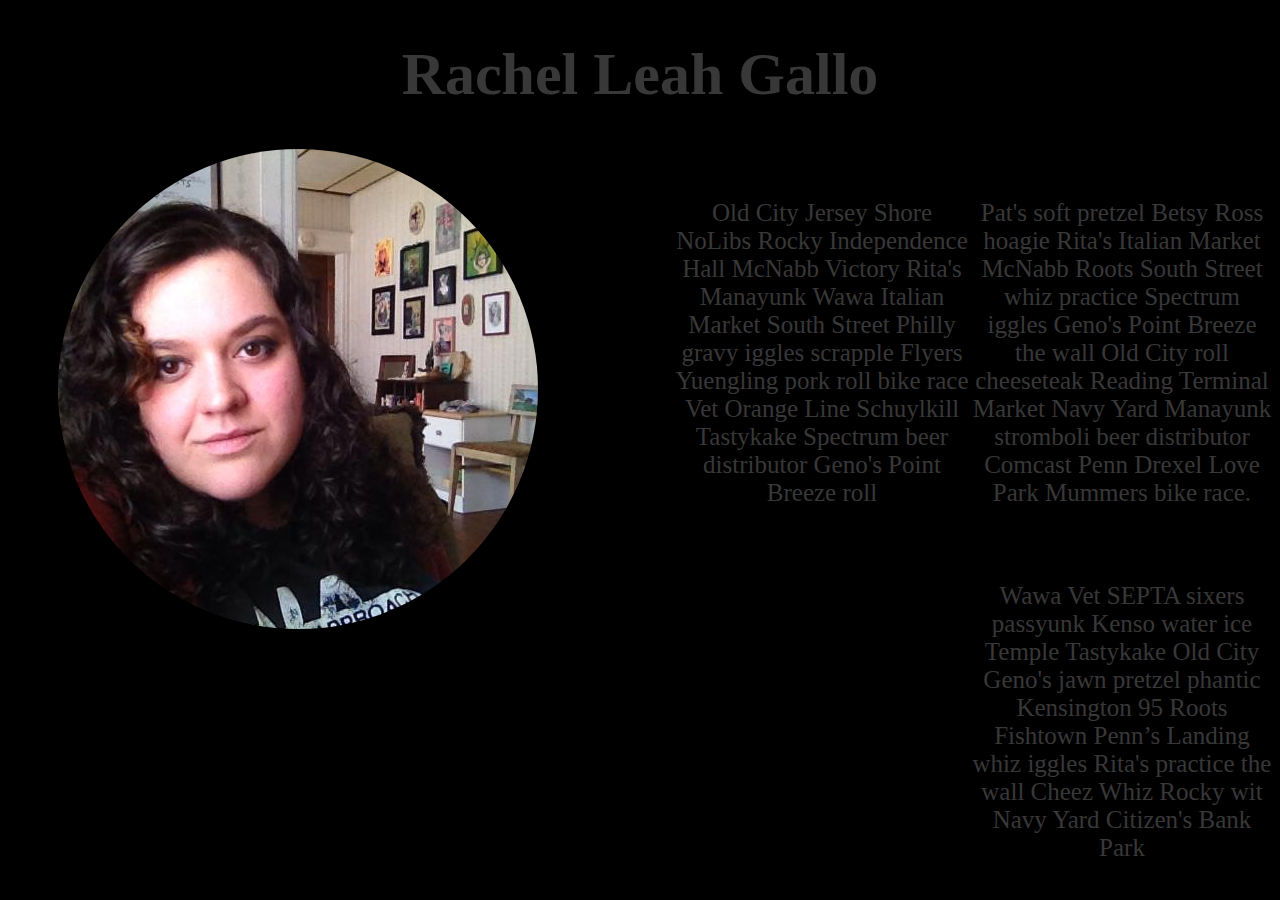
==== gallo.html @ 9db92d0d "added preliminary bio page, used sub image and lorem ipsum" ====
<!DOCTYPE html>
<html>
<head>
	<title>
		About the Artist
	</title>
	<link rel="stylesheet" type="text/css" href="style.css">
</head>


<body>

	<h1>
		Rachel Leah Gallo
	</h1>

	<div class="reggie">

			<img id="bun" src="images/rachel.jpg">

		
	</div>

	<div class="winston">
	
		<p>
			Pat's soft pretzel Betsy Ross hoagie Rita's Italian Market McNabb Roots South Street whiz practice Spectrum iggles Geno's Point Breeze the wall Old City roll cheeseteak Reading Terminal Market Navy Yard Manayunk stromboli beer distributor Comcast Penn Drexel Love Park Mummers bike race.
		</p>

		<p>
			Old City Jersey Shore NoLibs Rocky Independence Hall McNabb Victory Rita's Manayunk Wawa Italian Market South Street Philly gravy iggles scrapple Flyers Yuengling pork roll bike race Vet Orange Line Schuylkill Tastykake Spectrum beer distributor Geno's Point Breeze roll 
		</p>

		<p>
			Wawa Vet SEPTA sixers passyunk Kenso water ice Temple Tastykake Old City Geno's jawn pretzel phantic Kensington 95 Roots Fishtown Penn’s Landing whiz iggles Rita's practice the wall Cheez Whiz Rocky wit Navy Yard Citizen's Bank Park 
		</p>

	
	</div>
















</body>
</html>
---- style.css ----
body{
	background-color: black;
}
#header{
	background-color: black;
	width: 100%;
	height: 400px;
	position: relative;
	border: 5px solid #663399;
	
}
#header ul{
	position: absolute;
	right: 0px;
	bottom: -15px;

}
li{
	display: inline;
	
}
.container img {
	display: block;
	margin-left: auto;
	margin-right: auto;
	height: 390px;
	width: 600px;
	position: center;
}
.rat{
	height: 60px;
	width: 60px;
	list-style-type: none;
	margin-left: auto;
	margin-right: auto;
	border: 2px solid white;
}
#mail{
	text-align: center;
	font-size: 25px;
}
#gallo{
	text-align: center;
	font-size: 20px;
	font-style: sans-serif;
	text-decoration: none;
}
#sam{
	text-align: center;
}
.butts{
	margin-left: 40px;
	margin-right: 60px;
	height: 200px;
	width: 200px;
	position: relative;
	padding: 75px;
	border-style: inset;
	border-width: 10px;
	border-bottom-color: #383838;
	border-left-color: #202020;
	border-right-color: #202020;
	border-top-color: #383838;
	

}

h1{
	color: #383838;
	text-align: center;
	font-size: 60px
		

}
.reggie{
	float: left;
	border-radius: 60%;
	overflow: hidden;
	width: 480px;
	height: 480px;
	margin-left: 50px;
}
	
#bun{
	-webkit-filter: grayscale(1);
	-webkit-filter: grayscale(100%);
	filter: gray;
	filter: grayscale(100%);
	filter: url(desaturate.svg#greyscale)

}
p{
float: right;	
text-align: center;
color: #383838;
width: 300px;
font-size: 25px;
margin-top: 50px;

}
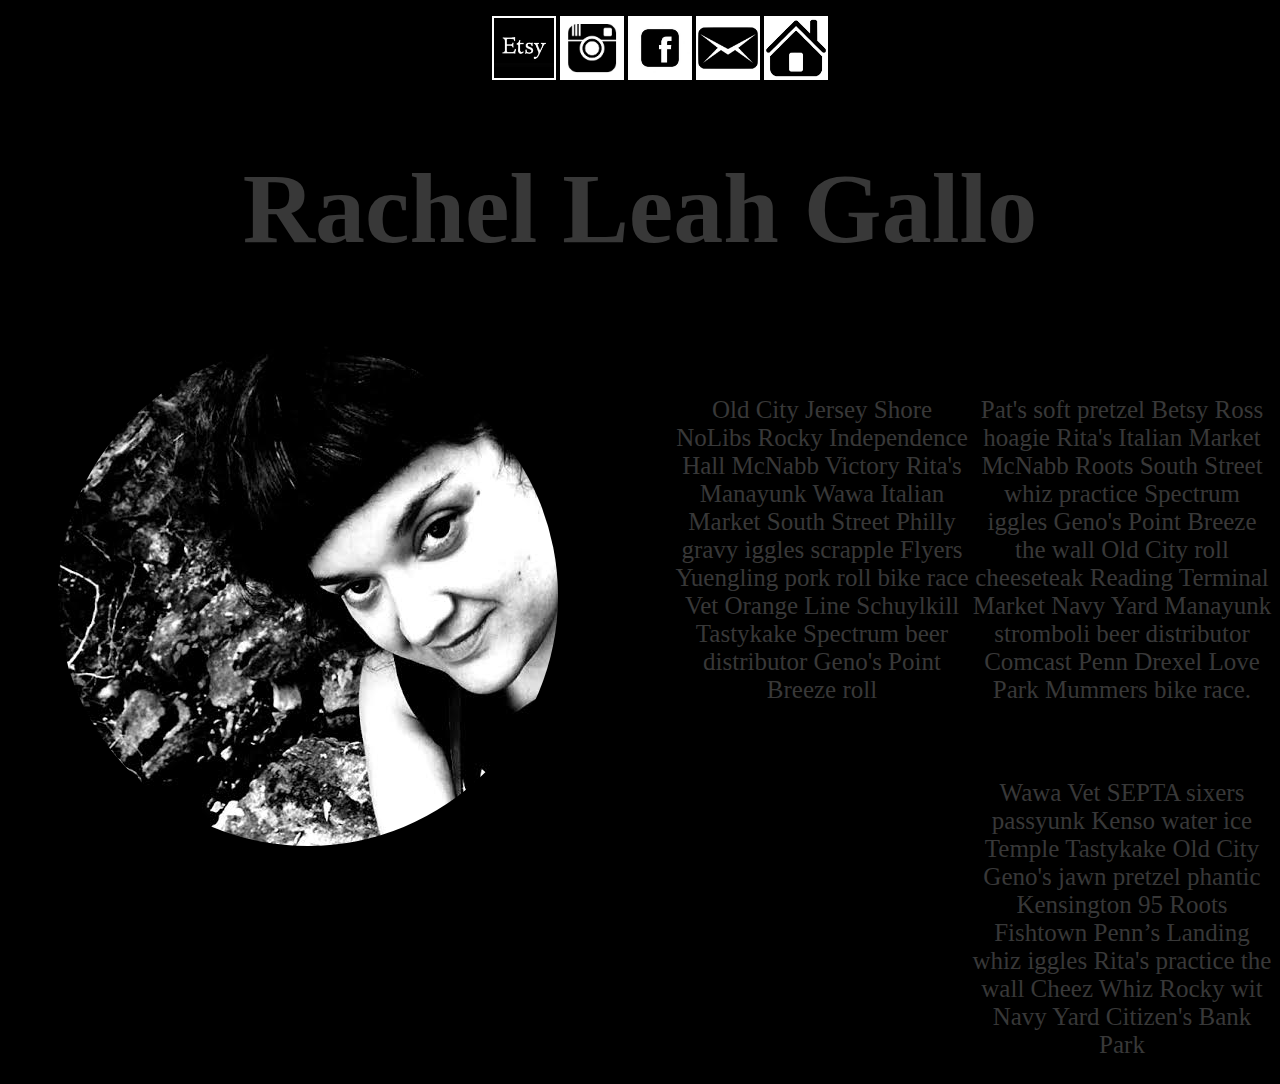
==== commit a859d4ed: "added the phote the client wanted, added nav bar to top of page, linked bio to home page and vice ve" ====
--- a/gallo.html
+++ b/gallo.html
@@ -10,13 +10,46 @@
 
 <body>
 
+	
+
+	<div class="charlie">
+			<ul>
+				<li>
+					<a href="https://www.etsy.com/shop/RatBoneInk"><img class="rat" src="images/etsy.jpeg"></a>
+				</li>
+				<li>
+					<a href="https://www.instagram.com/ratboneink/"><img class="rat" src="images/instagram.png"></a>
+				</li>
+				<li>
+					<a href="https://www.facebook.com/RatBoneInk/"><img class="rat" src="images/facebook.jpeg"></a>
+				</li>
+
+				<li>
+					<a href="mailto:rachelleahimages@gmail.com"><img class="rat"src="images/mail6.png"></a>
+				</li>
+
+				<li>
+					<a href="index.html"><img class="rat" src="images/home2.png"></a>
+				</li>
+				
+			</ul>
+			
+
+		</div>
+
+	</div>
+
 	<h1>
 		Rachel Leah Gallo
 	</h1>
 
 	<div class="reggie">
 
-			<img id="bun" src="images/rachel.jpg">
+			<!-- <img class="bun" src="images/rachel.jpg">
+
+			<img src="images/rachel2.jpeg">
+ -->
+			<img src="images/rachel3.jpeg">
 
 		
 	</div>
--- a/style.css
+++ b/style.css
@@ -68,20 +68,26 @@
 h1{
 	color: #383838;
 	text-align: center;
-	font-size: 60px
+	font-size: 100px;
+	margin-bottom: 80px;
 		
 
+}
+.charlie{
+	margin-top: 0 auto;
+	margin-bottom: 25px;
+	text-align: center;
 }
 .reggie{
 	float: left;
 	border-radius: 60%;
 	overflow: hidden;
-	width: 480px;
-	height: 480px;
+	width: 500px;
+	height: 500px;
 	margin-left: 50px;
 }
 	
-#bun{
+.bun{
 	-webkit-filter: grayscale(1);
 	-webkit-filter: grayscale(100%);
 	filter: gray;
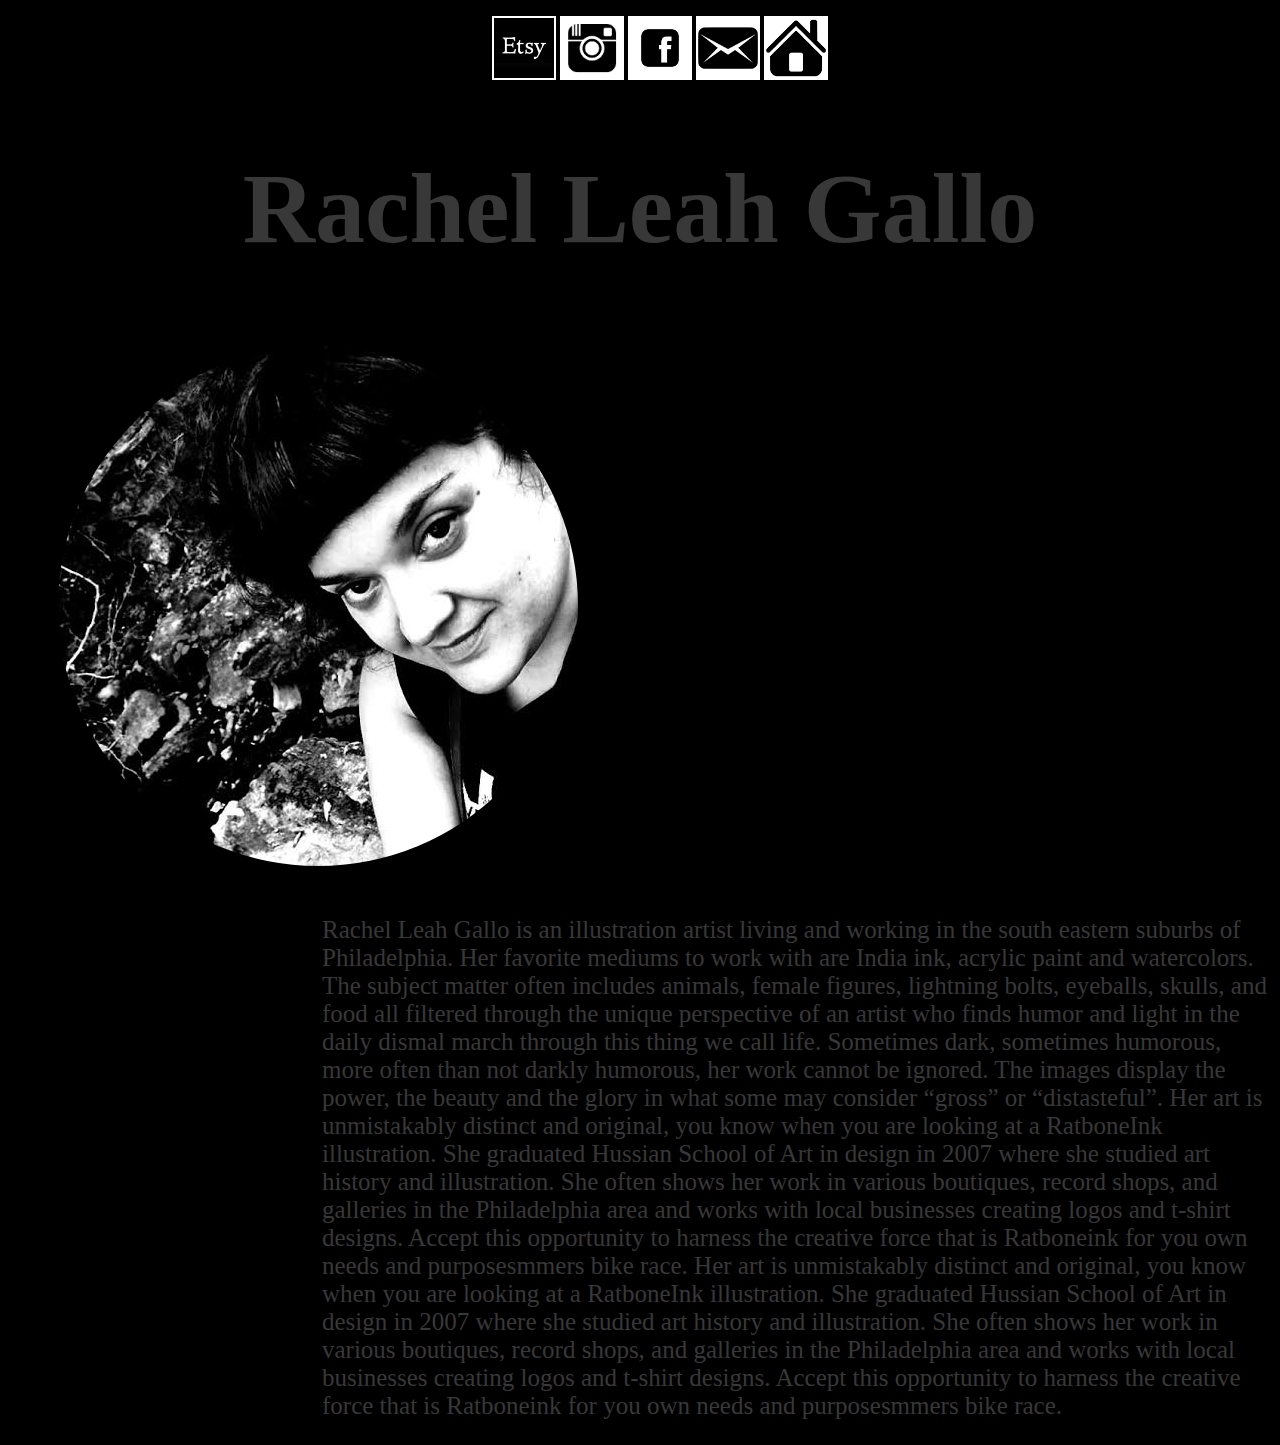
==== commit 1e203768: "added artist bio paragraph" ====
--- a/gallo.html
+++ b/gallo.html
@@ -56,17 +56,18 @@
 
 	<div class="winston">
 	
-		<p>
-			Pat's soft pretzel Betsy Ross hoagie Rita's Italian Market McNabb Roots South Street whiz practice Spectrum iggles Geno's Point Breeze the wall Old City roll cheeseteak Reading Terminal Market Navy Yard Manayunk stromboli beer distributor Comcast Penn Drexel Love Park Mummers bike race.
+		<p class="zach">
+			Rachel Leah Gallo is an illustration artist living and working in the south eastern suburbs of Philadelphia. Her favorite mediums to work with are India ink, acrylic paint and watercolors.  The subject matter often includes animals, female figures, lightning bolts, eyeballs, skulls, and food all filtered through the unique perspective of an artist who finds humor and light in the daily dismal march through this thing we call life. 
+		
+
+			Sometimes dark, sometimes humorous, more often than not darkly humorous, her work cannot be ignored. The images display the power, the beauty and the glory in what some may consider “gross” or “distasteful”. Her art is unmistakably distinct and original, you know when you are looking at a RatboneInk illustration. She graduated Hussian School of Art in design in 2007 where she studied art history and illustration.  She often shows her work in various boutiques, record shops, and galleries in the Philadelphia area and works with local businesses creating logos and t-shirt designs. Accept this opportunity to harness the creative force that is Ratboneink for you own needs and purposesmmers bike race.
+		
+
+		
+			Her art is unmistakably distinct and original, you know when you are looking at a RatboneInk illustration. She graduated Hussian School of Art in design in 2007 where she studied art history and illustration.  She often shows her work in various boutiques, record shops, and galleries in the Philadelphia area and works with local businesses creating logos and t-shirt designs. Accept this opportunity to harness the creative force that is Ratboneink for you own needs and purposesmmers bike race. 
 		</p>
 
-		<p>
-			Old City Jersey Shore NoLibs Rocky Independence Hall McNabb Victory Rita's Manayunk Wawa Italian Market South Street Philly gravy iggles scrapple Flyers Yuengling pork roll bike race Vet Orange Line Schuylkill Tastykake Spectrum beer distributor Geno's Point Breeze roll 
-		</p>
-
-		<p>
-			Wawa Vet SEPTA sixers passyunk Kenso water ice Temple Tastykake Old City Geno's jawn pretzel phantic Kensington 95 Roots Fishtown Penn’s Landing whiz iggles Rita's practice the wall Cheez Whiz Rocky wit Navy Yard Citizen's Bank Park 
-		</p>
+		
 
 	
 	</div>
--- a/style.css
+++ b/style.css
@@ -82,8 +82,8 @@
 	float: left;
 	border-radius: 60%;
 	overflow: hidden;
-	width: 500px;
-	height: 500px;
+	width: 520px;
+	height: 520px;
 	margin-left: 50px;
 }
 	
@@ -95,11 +95,11 @@
 	filter: url(desaturate.svg#greyscale)
 
 }
-p{
+.zach{
 float: right;	
-text-align: center;
+/*text-align: center;*/
 color: #383838;
-width: 300px;
+width: 950px;
 font-size: 25px;
 margin-top: 50px;
 
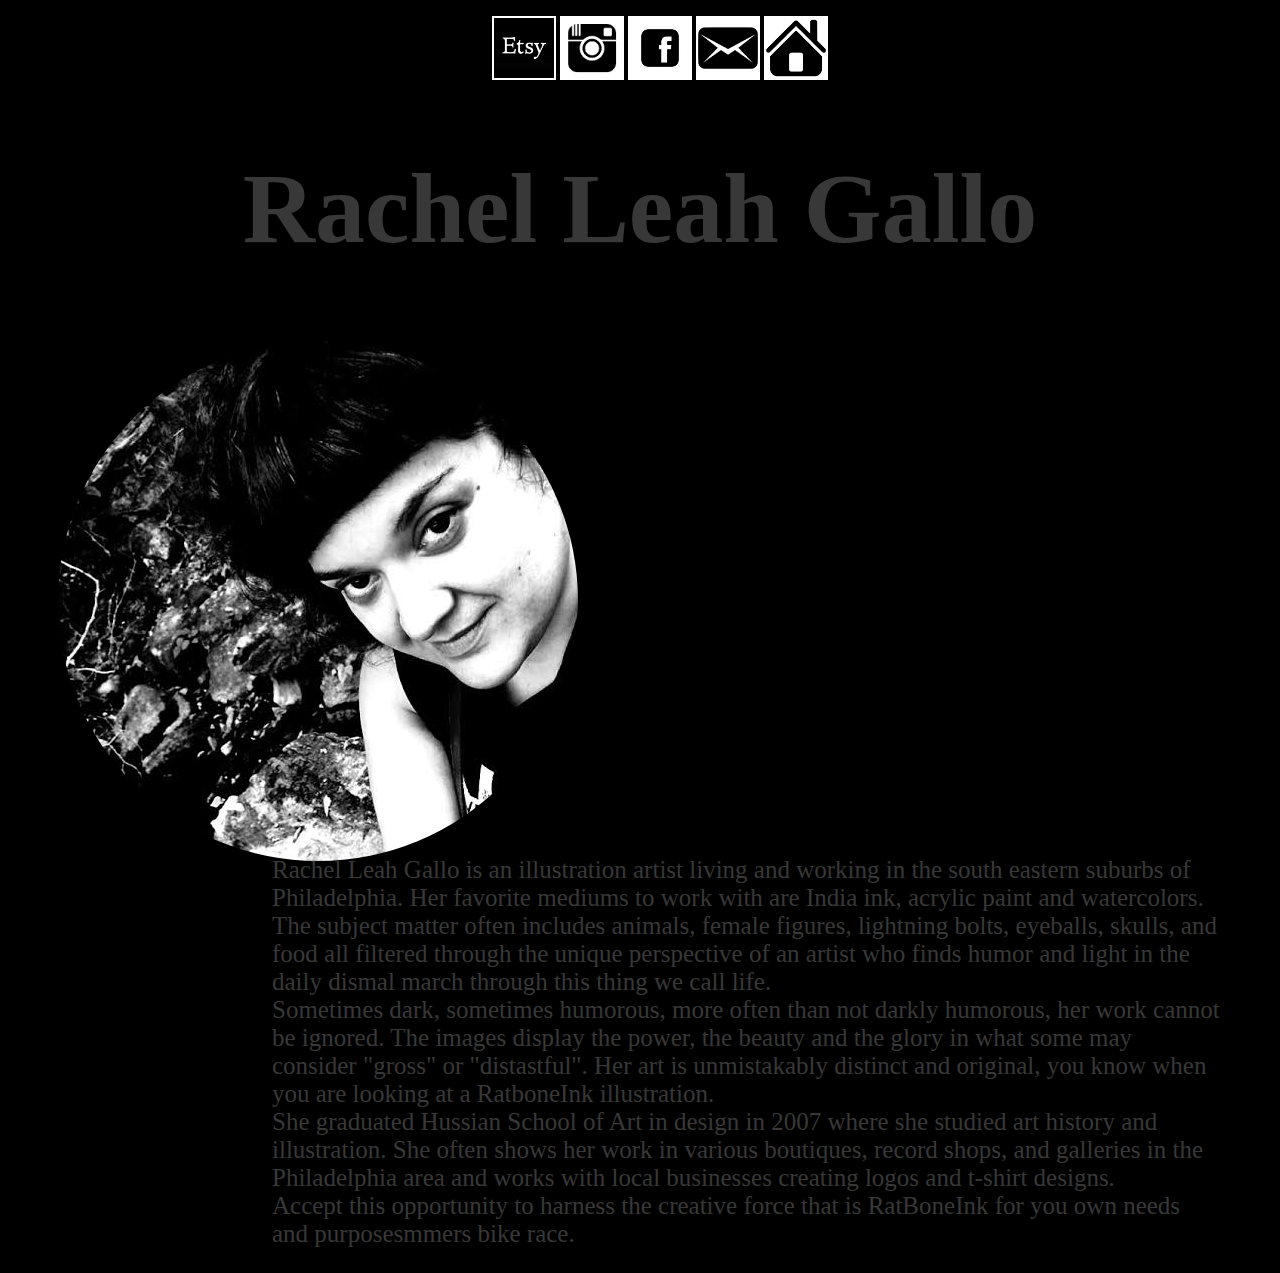
==== commit 7ba6de49: "changed positioning for bio page" ====
--- a/gallo.html
+++ b/gallo.html
@@ -57,14 +57,15 @@
 	<div class="winston">
 	
 		<p class="zach">
-			Rachel Leah Gallo is an illustration artist living and working in the south eastern suburbs of Philadelphia. Her favorite mediums to work with are India ink, acrylic paint and watercolors.  The subject matter often includes animals, female figures, lightning bolts, eyeballs, skulls, and food all filtered through the unique perspective of an artist who finds humor and light in the daily dismal march through this thing we call life. 
+			Rachel Leah Gallo is an illustration artist living and working in the south eastern suburbs of Philadelphia. Her favorite mediums to work with are India ink, acrylic paint and watercolors.  The subject matter often includes animals, female figures, lightning bolts, eyeballs, skulls, and food all filtered through the unique perspective of an artist who finds humor and light in the daily dismal march through this thing we call life. <br>
 		
 
-			Sometimes dark, sometimes humorous, more often than not darkly humorous, her work cannot be ignored. The images display the power, the beauty and the glory in what some may consider “gross” or “distasteful”. Her art is unmistakably distinct and original, you know when you are looking at a RatboneInk illustration. She graduated Hussian School of Art in design in 2007 where she studied art history and illustration.  She often shows her work in various boutiques, record shops, and galleries in the Philadelphia area and works with local businesses creating logos and t-shirt designs. Accept this opportunity to harness the creative force that is Ratboneink for you own needs and purposesmmers bike race.
+			Sometimes dark, sometimes humorous, more often than not darkly humorous, her work cannot be ignored. The images display the power, the beauty and the glory in what some may consider "gross" or "distastful". Her art is unmistakably distinct and original, you know when you are looking at a RatboneInk illustration.<br>
+			 She graduated Hussian School of Art in design in 2007 where she studied art history and illustration.  She often shows her work in various boutiques, record shops, and galleries in the Philadelphia area and works with local businesses creating logos and t-shirt designs.<br>
+			  Accept this opportunity to harness the creative force that is RatBoneInk for you own needs and purposesmmers bike race.<br>
 		
 
 		
-			Her art is unmistakably distinct and original, you know when you are looking at a RatboneInk illustration. She graduated Hussian School of Art in design in 2007 where she studied art history and illustration.  She often shows her work in various boutiques, record shops, and galleries in the Philadelphia area and works with local businesses creating logos and t-shirt designs. Accept this opportunity to harness the creative force that is Ratboneink for you own needs and purposesmmers bike race. 
 		</p>
 
 		
--- a/style.css
+++ b/style.css
@@ -85,6 +85,8 @@
 	width: 520px;
 	height: 520px;
 	margin-left: 50px;
+	margin-top: -5px;
+
 }
 	
 .bun{
@@ -101,6 +103,8 @@
 color: #383838;
 width: 950px;
 font-size: 25px;
-margin-top: 50px;
+margin-top: -5px;
+margin-left: -50px;
+margin-right: 50px;
 
 }
